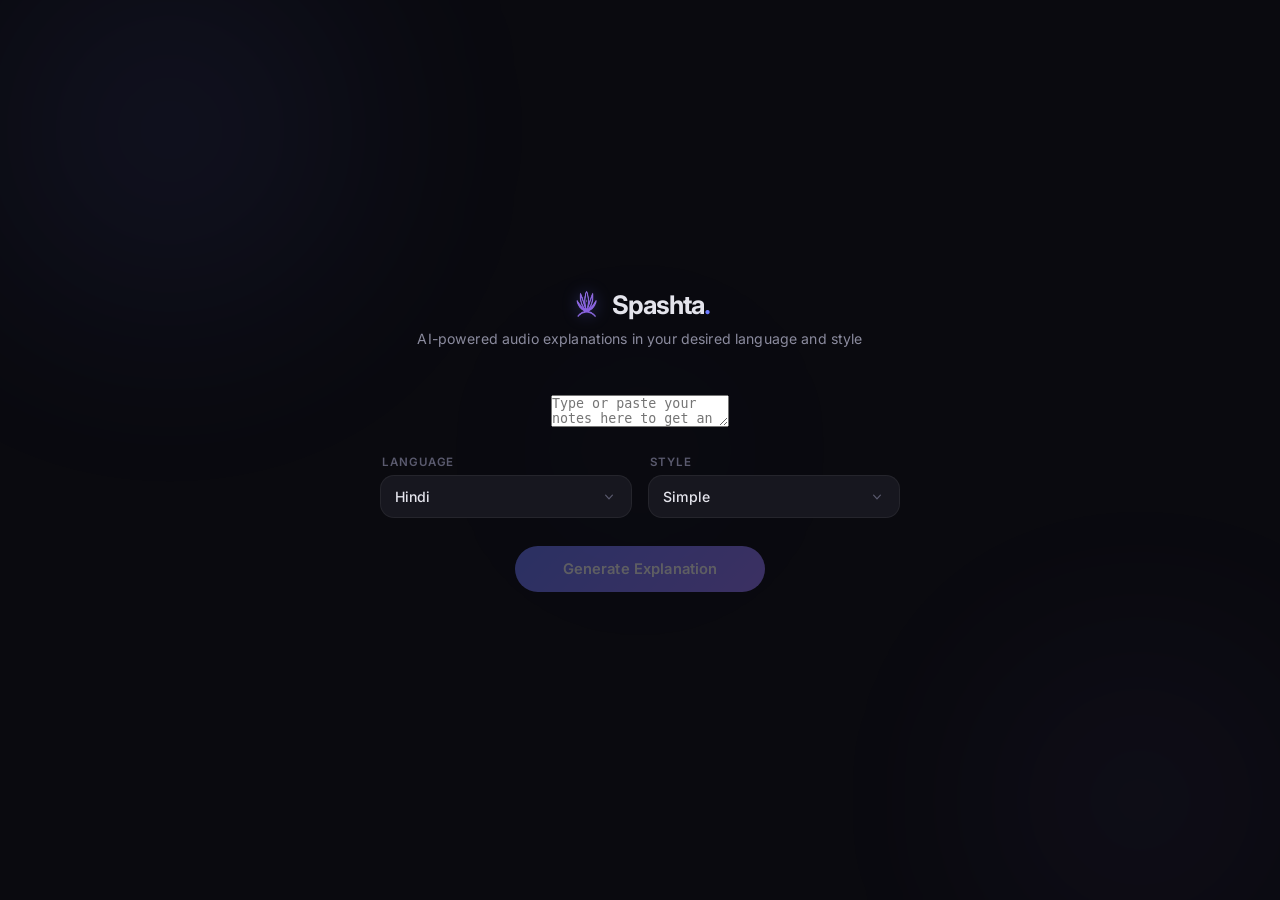
==== static/index.html @ ca178334 "better polaceholders" ====
<!DOCTYPE html>
<html lang="en">

<head>
    <meta charset="UTF-8" />
    <meta name="viewport" content="width=device-width, initial-scale=1.0" />
    <title>Spashta - AI Learning Assistant</title>
    <meta name="description"
        content="Drop a topic or paste your notes...
    #Try: Photosynthesis · Newton's Laws · Recursion" />
    <link rel="icon" type="image/png" href="logo.png" />
    <link rel="preconnect" href="https://fonts.googleapis.com" />
    <link rel="preconnect" href="https://fonts.gstatic.com" crossorigin />
    <link href="https://fonts.googleapis.com/css2?family=Inter:wght@300;400;500;600;700&display=swap"
        rel="stylesheet" />
    <link rel="stylesheet" href="style.css?v=2" />
</head>

<body>
    <!-- Ambient background glows -->
    <div class="bg-glow bg-glow--1" aria-hidden="true"></div>
    <div class="bg-glow bg-glow--2" aria-hidden="true"></div>
    <div class="bg-glow bg-glow--3" aria-hidden="true"></div>

    <main class="app" id="app">
        <!-- Header -->
        <header class="header">
            <div class="header__logo">
                <img src="logo.png" alt="Spashta Logo" class="header__icon" />
                <span class="header__title">Spashta<span class="header__title-dot">.</span></span>
            </div>
            <p class="header__tagline">AI-powered audio explanations in your desired language and style</p>
        </header>

        <!-- Upload Section -->
        <section class="upload-section" id="upload-section">
            <!-- Text Input -->
            <textarea id="text-input" class="text-input" placeholder="Type or paste your notes here to get an explanation..."></textarea>

            <!-- Controls row -->
            <div class="controls">
                <!-- Language Dropdown -->
                <div class="control-group">
                    <label class="control-label">Language</label>
                    <div class="dropdown" id="dropdown-language" data-value="hindi">
                        <button class="dropdown__trigger" type="button" id="language-trigger">
                            <span class="dropdown__value">Hindi</span>
                            <svg class="dropdown__chevron" viewBox="0 0 20 20" fill="currentColor">
                                <path fill-rule="evenodd"
                                    d="M5.23 7.21a.75.75 0 011.06.02L10 11.168l3.71-3.938a.75.75 0 111.08 1.04l-4.25 4.5a.75.75 0 01-1.08 0l-4.25-4.5a.75.75 0 01.02-1.06z" />
                            </svg>
                        </button>
                        <ul class="dropdown__menu" role="listbox">
                            <li class="dropdown__item active" data-value="hindi" role="option">Hindi</li>
                            <li class="dropdown__item" data-value="english" role="option">English</li>
                            <li class="dropdown__item" data-value="hinglish" role="option">Hinglish</li>
                            <li class="dropdown__item" data-value="marathi" role="option">Marathi</li>
                        </ul>
                    </div>
                </div>

                <!-- Style Dropdown -->
                <div class="control-group">
                    <label class="control-label">Style</label>
                    <div class="dropdown" id="dropdown-style" data-value="simple">
                        <button class="dropdown__trigger" type="button" id="style-trigger">
                            <span class="dropdown__value">Simple</span>
                            <svg class="dropdown__chevron" viewBox="0 0 20 20" fill="currentColor">
                                <path fill-rule="evenodd"
                                    d="M5.23 7.21a.75.75 0 011.06.02L10 11.168l3.71-3.938a.75.75 0 111.08 1.04l-4.25 4.5a.75.75 0 01-1.08 0l-4.25-4.5a.75.75 0 01.02-1.06z" />
                            </svg>
                        </button>
                        <ul class="dropdown__menu" role="listbox">
                            <li class="dropdown__item active" data-value="simple" role="option">Simple</li>
                            <li class="dropdown__item" data-value="gamer" role="option">Gamer</li>
                            <li class="dropdown__item" data-value="cricket" role="option">Cricket</li>
                            <li class="dropdown__item" data-value="meme" role="option">Meme</li>
                            <li class="dropdown__item" data-value="spiritual" role="option">Spiritual</li>
                        </ul>
                    </div>
                </div>
            </div>

            <!-- Generate Button -->
            <button class="btn-generate" id="btn-generate" disabled>
                <span class="btn-generate__text">Generate Explanation</span>
                <div class="btn-generate__loader hidden" id="btn-loader">
                    <span></span><span></span><span></span>
                </div>
            </button>
        </section>

        <!-- Output Section (hidden by default) -->
        <section class="output-section hidden" id="output-section">
            <!-- Audio Player -->
            <div class="player" id="player">
                <div class="player__header">
                    <svg class="player__wave-icon" viewBox="0 0 24 24" fill="none" stroke="currentColor"
                        stroke-width="1.5" stroke-linecap="round">
                        <line x1="4" y1="8" x2="4" y2="16" />
                        <line x1="8" y1="5" x2="8" y2="19" />
                        <line x1="12" y1="2" x2="12" y2="22" />
                        <line x1="16" y1="5" x2="16" y2="19" />
                        <line x1="20" y1="8" x2="20" y2="16" />
                    </svg>
                    <span class="player__title">Audio Explanation</span>
                </div>
                <div class="player__controls">
                    <button class="player__play-btn" id="play-btn" aria-label="Play audio">
                        <svg class="player__play-icon" id="icon-play" viewBox="0 0 24 24" fill="currentColor">
                            <polygon points="6,3 20,12 6,21" />
                        </svg>
                        <svg class="player__pause-icon hidden" id="icon-pause" viewBox="0 0 24 24" fill="currentColor">
                            <rect x="5" y="3" width="4" height="18" />
                            <rect x="15" y="3" width="4" height="18" />
                        </svg>
                    </button>
                    <div class="player__track">
                        <div class="player__progress-bar" id="progress-bar">
                            <div class="player__progress" id="progress"></div>
                            <div class="player__thumb" id="thumb"></div>
                        </div>
                        <div class="player__times">
                            <span id="current-time">0:00</span>
                            <span id="duration">0:00</span>
                        </div>
                    </div>
                </div>
                <audio id="audio-element"></audio>
            </div>

            <!-- Transcript -->
            <div class="transcript" id="transcript">
                <h2 class="transcript__heading">Transcript</h2>
                <div class="transcript__body" id="transcript-body"></div>
            </div>
        </section>
    </main>

    <script src="script.js?v=2"></script>
</body>
</html>
---- static/style.css ----
/* ======================================================
   LearnFlow — AI Learning Assistant
   Dark, Minimal, Futuristic
   ====================================================== */

/* ── Reset & Base ─────────────────────────────────── */
*,
*::before,
*::after {
    margin: 0;
    padding: 0;
    box-sizing: border-box;
}

:root {
    /* Palette */
    --bg-base: #0a0a0f;
    --bg-surface: #111118;
    --bg-elevated: #17171f;
    --bg-card: rgba(20, 20, 30, 0.65);
    --border: rgba(255, 255, 255, 0.06);
    --border-hover: rgba(255, 255, 255, 0.12);

    --text-primary: #e4e4ec;
    --text-secondary: #8b8b9e;
    --text-tertiary: #5a5a6e;

    --accent: #6c7bff;
    --accent-soft: rgba(108, 123, 255, 0.15);
    --accent-glow: rgba(108, 123, 255, 0.35);
    --accent-muted: #5a68d6;

    --purple: #9b7bff;
    --purple-glow: rgba(155, 123, 255, 0.25);

    --success: #4ade80;
    --error: #f87171;

    /* Sizing */
    --radius-sm: 8px;
    --radius-md: 14px;
    --radius-lg: 22px;
    --radius-full: 999px;

    /* Transitions */
    --ease-out: cubic-bezier(0.16, 1, 0.3, 1);
    --duration: 0.35s;
}

html {
    font-size: 16px;
    -webkit-font-smoothing: antialiased;
    -moz-osx-font-smoothing: grayscale;
}

body {
    font-family: 'Inter', -apple-system, BlinkMacSystemFont, sans-serif;
    background: var(--bg-base);
    color: var(--text-primary);
    min-height: 100vh;
    overflow-x: hidden;
    position: relative;
}

/* ── Ambient Background Glows ─────────────────────── */
.bg-glow {
    position: fixed;
    border-radius: 50%;
    filter: blur(120px);
    opacity: 0.4;
    pointer-events: none;
    z-index: 0;
    animation: glowDrift 18s ease-in-out infinite alternate;
}

.bg-glow--1 {
    width: 500px;
    height: 500px;
    background: radial-gradient(circle, var(--accent-glow), transparent 70%);
    top: -120px;
    left: -80px;
    animation-duration: 22s;
}

.bg-glow--2 {
    width: 400px;
    height: 400px;
    background: radial-gradient(circle, var(--purple-glow), transparent 70%);
    bottom: -100px;
    right: -60px;
    animation-duration: 26s;
    animation-delay: -8s;
}

.bg-glow--3 {
    width: 300px;
    height: 300px;
    background: radial-gradient(circle, rgba(108, 123, 255, 0.12), transparent 70%);
    top: 50%;
    left: 50%;
    transform: translate(-50%, -50%);
    animation-duration: 20s;
    animation-delay: -4s;
}

@keyframes glowDrift {
    0% {
        transform: translate(0, 0) scale(1);
    }

    50% {
        transform: translate(30px, -20px) scale(1.08);
    }

    100% {
        transform: translate(-20px, 15px) scale(0.95);
    }
}

/* ── App Container ────────────────────────────────── */
.app {
    position: relative;
    z-index: 1;
    max-width: 880px;
    margin: 0 auto;
    padding: 60px 28px 80px;
    min-height: 100vh;
    display: flex;
    flex-direction: column;
    align-items: center;
    justify-content: center;
    gap: 48px;
}

/* ── Header ───────────────────────────────────────── */
.header {
    text-align: center;
    animation: fadeInUp 0.8s var(--ease-out) both;
}

.header__logo {
    display: flex;
    align-items: center;
    justify-content: center;
    gap: 10px;
    margin-bottom: 10px;
}

.header__icon {
    width: 32px;
    height: 32px;
    color: var(--accent);
    filter: drop-shadow(0 0 8px var(--accent-glow));
}

.header__title {
    font-size: 1.6rem;
    font-weight: 700;
    letter-spacing: -0.04em;
    color: var(--text-primary);
}

.header__title-dot {
    color: var(--accent);
}

.header__tagline {
    font-size: 0.88rem;
    font-weight: 400;
    color: var(--text-secondary);
    letter-spacing: 0.01em;
}

/* ── Upload Section ───────────────────────────────── */
.upload-section {
    width: 100%;
    max-width: 520px;
    display: flex;
    flex-direction: column;
    align-items: center;
    gap: 28px;
    position: relative;
    z-index: 10;
    animation: fadeInUp 0.8s var(--ease-out) 0.1s both;
}

/* ── Dropzone ─────────────────────────────────────── */
.dropzone {
    width: 100%;
    min-height: 200px;
    border: 1.5px dashed var(--border-hover);
    border-radius: var(--radius-lg);
    background: var(--bg-card);
    backdrop-filter: blur(16px);
    display: flex;
    flex-direction: column;
    align-items: center;
    justify-content: center;
    cursor: pointer;
    transition: all var(--duration) var(--ease-out);
    position: relative;
    overflow: hidden;
}

.dropzone::before {
    content: '';
    position: absolute;
    inset: 0;
    border-radius: var(--radius-lg);
    background: radial-gradient(circle at 50% 50%, var(--accent-soft), transparent 70%);
    opacity: 0;
    transition: opacity var(--duration) var(--ease-out);
}

.dropzone:hover,
.dropzone:focus-visible {
    border-color: var(--accent);
    box-shadow: 0 0 30px -8px var(--accent-glow), inset 0 0 30px -12px var(--accent-soft);
}

.dropzone:hover::before,
.dropzone:focus-visible::before {
    opacity: 1;
}

.dropzone.dragging {
    border-color: var(--accent);
    background: rgba(108, 123, 255, 0.06);
    box-shadow: 0 0 40px -6px var(--accent-glow);
    transform: scale(1.01);
}

.dropzone.has-file {
    border-style: solid;
    border-color: rgba(108, 123, 255, 0.25);
}

.dropzone__content {
    display: flex;
    flex-direction: column;
    align-items: center;
    gap: 12px;
    position: relative;
    z-index: 1;
}

.dropzone__icon-wrap {
    width: 56px;
    height: 56px;
    display: flex;
    align-items: center;
    justify-content: center;
    border-radius: 16px;
    background: var(--accent-soft);
    transition: transform var(--duration) var(--ease-out);
}

.dropzone:hover .dropzone__icon-wrap {
    transform: translateY(-3px);
}

.dropzone__icon {
    width: 28px;
    height: 28px;
    color: var(--accent);
}

.dropzone__label {
    font-size: 0.95rem;
    font-weight: 600;
    color: var(--text-primary);
}

.dropzone__hint {
    font-size: 0.78rem;
    color: var(--text-tertiary);
}

/* File selected */
.dropzone__file-info {
    position: absolute;
    inset: 0;
    display: flex;
    align-items: center;
    justify-content: center;
    gap: 10px;
    background: var(--bg-card);
    backdrop-filter: blur(16px);
    z-index: 2;
    border-radius: var(--radius-lg);
    animation: fadeScale 0.35s var(--ease-out) both;
}

.dropzone__file-icon {
    width: 22px;
    height: 22px;
    color: var(--accent);
    flex-shrink: 0;
}

.dropzone__file-name {
    font-size: 0.88rem;
    font-weight: 500;
    color: var(--text-primary);
    max-width: 200px;
    overflow: hidden;
    text-overflow: ellipsis;
    white-space: nowrap;
}

.dropzone__remove {
    width: 28px;
    height: 28px;
    border: none;
    background: rgba(255, 255, 255, 0.06);
    color: var(--text-secondary);
    border-radius: 8px;
    font-size: 1.1rem;
    cursor: pointer;
    display: flex;
    align-items: center;
    justify-content: center;
    transition: all 0.2s ease;
    flex-shrink: 0;
}

.dropzone__remove:hover {
    background: rgba(248, 113, 113, 0.15);
    color: var(--error);
}

/* ── Controls (dropdowns) ─────────────────────────── */
.controls {
    display: flex;
    flex-direction: row;
    gap: 16px;
    width: 100%;
    position: relative;
    z-index: 20;
}

.control-group {
    flex: 1;
    display: flex;
    flex-direction: column;
    gap: 6px;
}

.control-label {
    font-size: 0.72rem;
    font-weight: 600;
    text-transform: uppercase;
    letter-spacing: 0.08em;
    color: var(--text-tertiary);
    padding-left: 2px;
}

/* ── Custom Dropdown ──────────────────────────────── */
.dropdown {
    position: relative;
    width: 100%;
}

.dropdown__trigger {
    width: 100%;
    display: flex;
    align-items: center;
    justify-content: space-between;
    gap: 8px;
    background: var(--bg-elevated);
    border: 1.5px solid var(--border);
    border-radius: var(--radius-md);
    padding: 12px 14px;
    font-family: inherit;
    font-size: 0.88rem;
    font-weight: 500;
    color: var(--text-primary);
    cursor: pointer;
    transition: all var(--duration) var(--ease-out);
    outline: none;
}

.dropdown__trigger:hover {
    border-color: var(--border-hover);
    background: var(--bg-card);
}

.dropdown__trigger:focus-visible,
.dropdown.open .dropdown__trigger {
    border-color: var(--accent);
    box-shadow: 0 0 0 3px var(--accent-soft);
}

.dropdown__chevron {
    width: 16px;
    height: 16px;
    color: var(--text-tertiary);
    flex-shrink: 0;
    transition: transform 0.25s var(--ease-out);
}

.dropdown.open .dropdown__chevron {
    transform: rotate(180deg);
}

.dropdown__value {
    overflow: hidden;
    text-overflow: ellipsis;
    white-space: nowrap;
}

/* Menu */
.dropdown__menu {
    position: absolute;
    top: calc(100% + 6px);
    left: 0;
    right: 0;
    list-style: none;
    background: var(--bg-elevated);
    border: 1.5px solid var(--border-hover);
    border-radius: var(--radius-md);
    padding: 6px;
    z-index: 50;
    opacity: 0;
    visibility: hidden;
    transform: translateY(-8px) scale(0.97);
    transition: all 0.25s var(--ease-out);
    box-shadow: 0 12px 40px -8px rgba(0, 0, 0, 0.6);
}

.dropdown.open .dropdown__menu {
    opacity: 1;
    visibility: visible;
    transform: translateY(0) scale(1);
}

.dropdown__item {
    padding: 10px 12px;
    border-radius: 8px;
    font-size: 0.86rem;
    font-weight: 500;
    color: var(--text-secondary);
    cursor: pointer;
    transition: all 0.2s ease;
    user-select: none;
}

.dropdown__item:hover {
    background: var(--accent-soft);
    color: var(--text-primary);
}

.dropdown__item.active {
    color: var(--accent);
    background: rgba(108, 123, 255, 0.08);
    font-weight: 600;
}

/* ── Generate Button ──────────────────────────────── */
.btn-generate {
    position: relative;
    display: flex;
    align-items: center;
    justify-content: center;
    gap: 10px;
    padding: 14px 48px;
    border: none;
    border-radius: var(--radius-full);
    background: linear-gradient(135deg, var(--accent), var(--purple));
    color: #fff;
    font-family: inherit;
    font-size: 0.92rem;
    font-weight: 600;
    letter-spacing: 0.01em;
    cursor: pointer;
    overflow: hidden;
    transition: all var(--duration) var(--ease-out);
    box-shadow: 0 4px 24px -4px var(--accent-glow);
}

.btn-generate::before {
    content: '';
    position: absolute;
    inset: 0;
    border-radius: inherit;
    background: linear-gradient(135deg, transparent, rgba(255, 255, 255, 0.1));
    opacity: 0;
    transition: opacity 0.3s ease;
}

.btn-generate:hover:not(:disabled)::before {
    opacity: 1;
}

.btn-generate:hover:not(:disabled) {
    transform: translateY(-1px);
    box-shadow: 0 8px 32px -4px var(--accent-glow);
}

.btn-generate:active:not(:disabled) {
    transform: translateY(0);
}

.btn-generate:disabled {
    opacity: 0.35;
    cursor: not-allowed;
    box-shadow: none;
}

.btn-generate.loading {
    pointer-events: none;
    padding: 14px 56px;
}

.btn-generate.loading .btn-generate__text {
    opacity: 0;
}

.btn-generate.loading .btn-generate__loader {
    display: flex;
}

.btn-generate__loader {
    position: absolute;
    display: none;
    gap: 5px;
    align-items: center;
}

.btn-generate__loader span {
    width: 6px;
    height: 6px;
    border-radius: 50%;
    background: #fff;
    animation: loaderBounce 1.2s ease-in-out infinite;
}

.btn-generate__loader span:nth-child(2) {
    animation-delay: 0.15s;
}

.btn-generate__loader span:nth-child(3) {
    animation-delay: 0.3s;
}

@keyframes loaderBounce {

    0%,
    60%,
    100% {
        transform: translateY(0);
        opacity: 0.4;
    }

    30% {
        transform: translateY(-8px);
        opacity: 1;
    }
}

/* ── Output Section ───────────────────────────────── */
.output-section {
    width: 100%;
    display: flex;
    flex-direction: column;
    gap: 24px;
    animation: fadeInUp 0.7s var(--ease-out) both;
}

/* ── Audio Player ─────────────────────────────────── */
.player {
    background: var(--bg-card);
    backdrop-filter: blur(20px);
    border: 1px solid var(--border);
    border-radius: var(--radius-lg);
    padding: 24px 28px;
    transition: border-color var(--duration) var(--ease-out);
}

.player:hover {
    border-color: var(--border-hover);
}

.player__header {
    display: flex;
    align-items: center;
    gap: 10px;
    margin-bottom: 20px;
}

.player__wave-icon {
    width: 20px;
    height: 20px;
    color: var(--accent);
    animation: wavePulse 2s ease-in-out infinite;
}

@keyframes wavePulse {

    0%,
    100% {
        opacity: 0.6;
    }

    50% {
        opacity: 1;
    }
}

.player__title {
    font-size: 0.82rem;
    font-weight: 600;
    text-transform: uppercase;
    letter-spacing: 0.06em;
    color: var(--text-secondary);
}

.player__controls {
    display: flex;
    align-items: center;
    gap: 16px;
}

.player__play-btn {
    width: 48px;
    height: 48px;
    flex-shrink: 0;
    border: none;
    border-radius: 50%;
    background: linear-gradient(135deg, var(--accent), var(--purple));
    color: #fff;
    display: flex;
    align-items: center;
    justify-content: center;
    cursor: pointer;
    transition: all var(--duration) var(--ease-out);
    box-shadow: 0 2px 16px -3px var(--accent-glow);
}

.player__play-btn:hover {
    transform: scale(1.06);
    box-shadow: 0 4px 24px -3px var(--accent-glow);
}

.player__play-icon,
.player__pause-icon {
    width: 20px;
    height: 20px;
}

.player__play-icon {
    margin-left: 2px;
}

.player__track {
    flex: 1;
    display: flex;
    flex-direction: column;
    gap: 8px;
}

.player__progress-bar {
    position: relative;
    height: 6px;
    background: rgba(255, 255, 255, 0.08);
    border-radius: var(--radius-full);
    cursor: pointer;
    overflow: visible;
}

.player__progress {
    height: 100%;
    width: 0%;
    background: linear-gradient(90deg, var(--accent), var(--purple));
    border-radius: var(--radius-full);
    transition: width 0.1s linear;
    position: relative;
}

.player__thumb {
    position: absolute;
    top: 50%;
    left: 0%;
    width: 14px;
    height: 14px;
    background: #fff;
    border-radius: 50%;
    transform: translate(-50%, -50%);
    box-shadow: 0 0 10px var(--accent-glow);
    opacity: 0;
    transition: opacity 0.2s ease;
}

.player__progress-bar:hover .player__thumb {
    opacity: 1;
}

.player__times {
    display: flex;
    justify-content: space-between;
    font-size: 0.72rem;
    font-weight: 500;
    color: var(--text-tertiary);
    font-variant-numeric: tabular-nums;
}

/* ── Transcript ───────────────────────────────────── */
.transcript {
    background: var(--bg-card);
    backdrop-filter: blur(20px);
    border: 1px solid var(--border);
    border-radius: var(--radius-lg);
    padding: 28px;
    animation: fadeInUp 0.7s var(--ease-out) 0.15s both;
    transition: border-color var(--duration) var(--ease-out);
}

.transcript:hover {
    border-color: var(--border-hover);
}

.transcript__heading {
    font-size: 0.82rem;
    font-weight: 600;
    text-transform: uppercase;
    letter-spacing: 0.06em;
    color: var(--text-secondary);
    margin-bottom: 16px;
}

.transcript__body {
    max-height: 360px;
    overflow-y: auto;
    font-size: 0.92rem;
    line-height: 1.8;
    color: var(--text-primary);
    font-weight: 400;
    padding-right: 8px;
    white-space: pre-wrap;
}

/* Custom scrollbar */
.transcript__body::-webkit-scrollbar {
    width: 5px;
}

.transcript__body::-webkit-scrollbar-track {
    background: transparent;
}

.transcript__body::-webkit-scrollbar-thumb {
    background: rgba(255, 255, 255, 0.1);
    border-radius: 10px;
}

.transcript__body::-webkit-scrollbar-thumb:hover {
    background: rgba(255, 255, 255, 0.18);
}

/* ── Utilities ────────────────────────────────────── */
.hidden {
    display: none !important;
}

/* ── Animations ───────────────────────────────────── */
@keyframes fadeInUp {
    from {
        opacity: 0;
        transform: translateY(20px);
    }

    to {
        opacity: 1;
        transform: translateY(0);
    }
}

@keyframes fadeScale {
    from {
        opacity: 0;
        transform: scale(0.95);
    }

    to {
        opacity: 1;
        transform: scale(1);
    }
}

/* ── Error Toast ──────────────────────────────────── */
.toast {
    position: fixed;
    bottom: 32px;
    left: 50%;
    transform: translateX(-50%) translateY(20px);
    background: var(--bg-elevated);
    border: 1px solid rgba(248, 113, 113, 0.25);
    color: var(--error);
    padding: 12px 24px;
    border-radius: var(--radius-full);
    font-size: 0.84rem;
    font-weight: 500;
    z-index: 100;
    opacity: 0;
    transition: all 0.4s var(--ease-out);
    pointer-events: none;
}

.toast.visible {
    opacity: 1;
    transform: translateX(-50%) translateY(0);
}

/* ── Responsive ───────────────────────────────────── */
@media (max-width: 680px) {
    .app {
        padding: 40px 18px 60px;
        gap: 36px;
    }

    .upload-section {
        max-width: 100%;
    }

    .dropzone {
        min-height: 170px;
    }

    .player {
        padding: 20px;
    }

    .player__controls {
        gap: 12px;
    }

    .player__play-btn {
        width: 42px;
        height: 42px;
    }

    .transcript {
        padding: 20px;
    }

    .transcript__body {
        max-height: 280px;
    }
}

@media (max-width: 400px) {
    .header__title {
        font-size: 1.3rem;
    }

    .btn-generate {
        width: 100%;
        padding: 14px 24px;
    }

    .controls {
        flex-direction: column;
    }
}
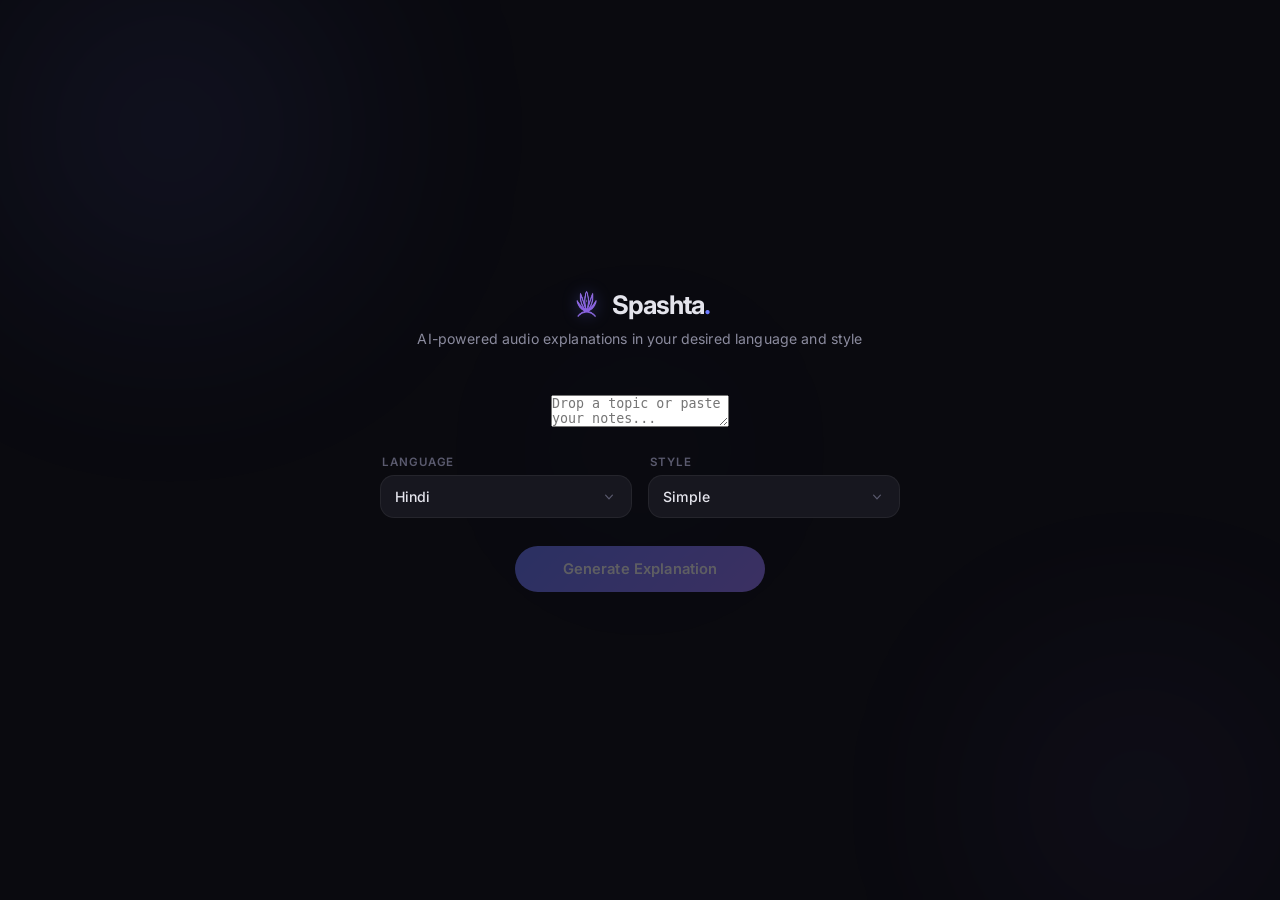
==== commit beb93f82: "better placeholders" ====
--- a/static/index.html
+++ b/static/index.html
@@ -35,7 +35,8 @@
         <!-- Upload Section -->
         <section class="upload-section" id="upload-section">
             <!-- Text Input -->
-            <textarea id="text-input" class="text-input" placeholder="Type or paste your notes here to get an explanation..."></textarea>
+            <textarea id="text-input" class="text-input" placeholder="Drop a topic or paste your notes...
+        #Try: Photosynthesis · Newton's Laws · Recursion"></textarea>
 
             <!-- Controls row -->
             <div class="controls">
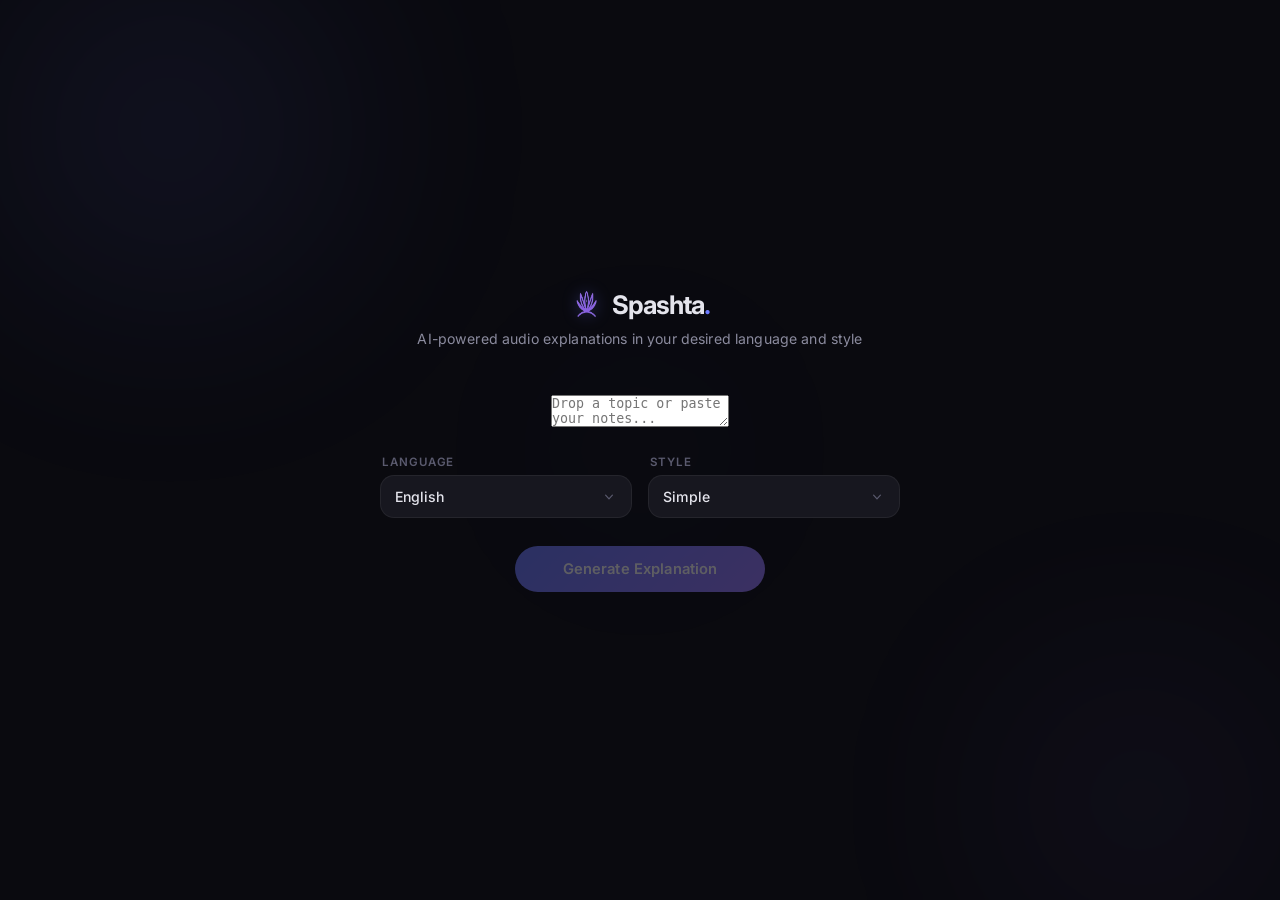
==== commit ea2eb173: "fixed language dropdown error" ====
--- a/static/index.html
+++ b/static/index.html
@@ -36,16 +36,16 @@
         <section class="upload-section" id="upload-section">
             <!-- Text Input -->
             <textarea id="text-input" class="text-input" placeholder="Drop a topic or paste your notes...
-        #Try: Photosynthesis · Newton's Laws · Recursion"></textarea>
+#Try: Photosynthesis · Newton's Laws · Recursion"></textarea>
 
             <!-- Controls row -->
             <div class="controls">
                 <!-- Language Dropdown -->
                 <div class="control-group">
                     <label class="control-label">Language</label>
-                    <div class="dropdown" id="dropdown-language" data-value="hindi">
+                    <div class="dropdown" id="dropdown-language" data-value="English">
                         <button class="dropdown__trigger" type="button" id="language-trigger">
-                            <span class="dropdown__value">Hindi</span>
+                            <span class="dropdown__value">English</span>
                             <svg class="dropdown__chevron" viewBox="0 0 20 20" fill="currentColor">
                                 <path fill-rule="evenodd"
                                     d="M5.23 7.21a.75.75 0 011.06.02L10 11.168l3.71-3.938a.75.75 0 111.08 1.04l-4.25 4.5a.75.75 0 01-1.08 0l-4.25-4.5a.75.75 0 01.02-1.06z" />
